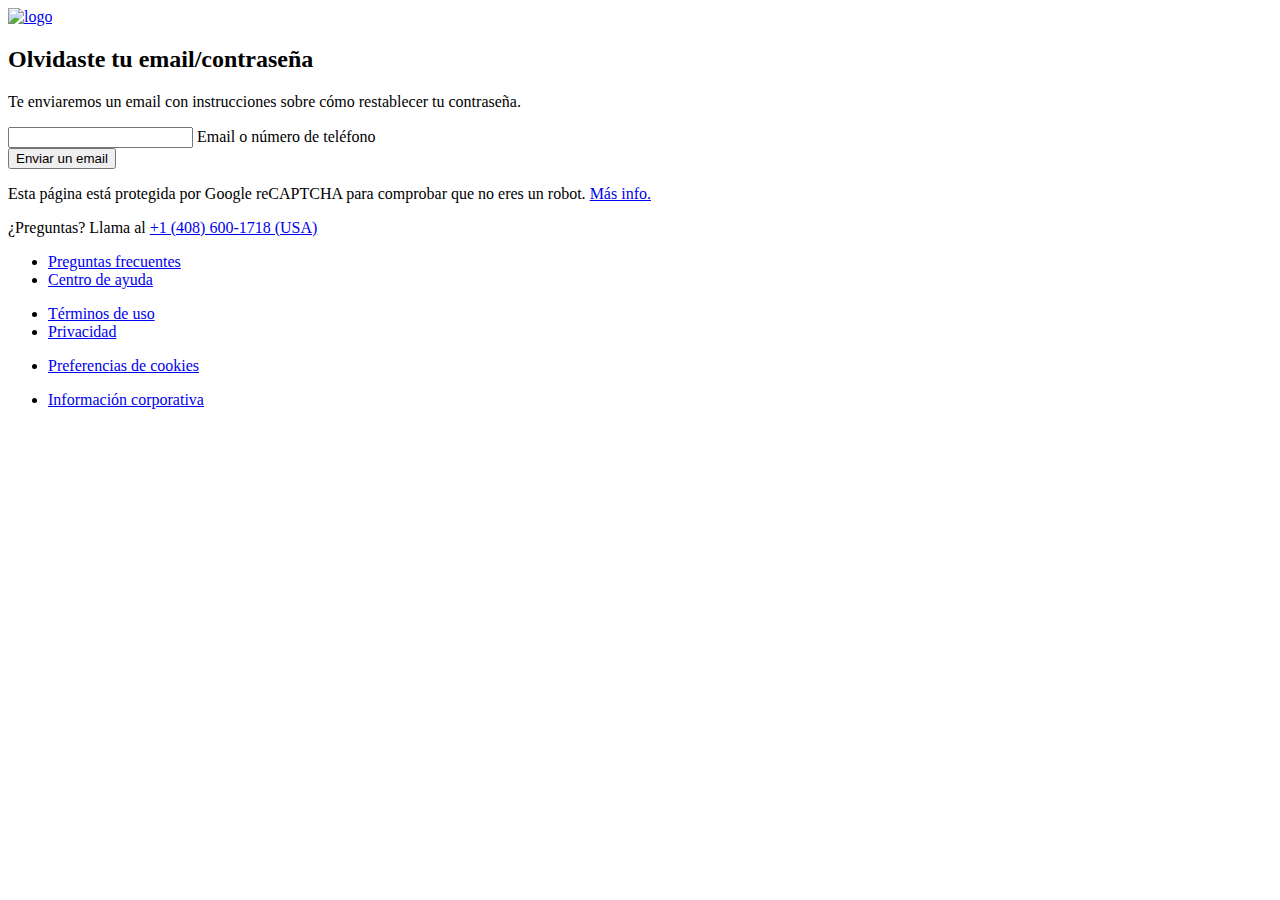
==== helpme.html @ 8bfd6f8f "Rename helpme to helpme.html" ====
<!DOCTYPE html>
<html lang="en">
<head>
    <meta charset="UTF-8">
    <meta name="viewport" content="width=device-width, initial-scale=1.0">
    <meta http-equiv="X-UA-Compatible" content="ie=edge">
    <link rel="shortcut icon" href="nficon2016.ico">
    <link rel="stylesheet" href="help.css">
    <link rel="stylesheet" href="footer.css">
    <title>Netflix</title>
</head>
<body>
   <div class="wrapper">
       <div class="header">
           <div class="logo">
               <a href="login.html"><img src="https://logodownload.org/wp-content/uploads/2014/10/netflix-logo-5-1.png" alt="logo"></a>
           </div>
       </div>
       <div class="login_body">
           <div class="login_box">
               <h2>Olvidaste tu email/contraseña</h2>
               <div class="terms">
               <p>Te enviaremos un email con instrucciones sobre cómo restablecer tu contraseña.</p>
               </div>
               <form action="">
                   <div class="input_wrap">
                    <input type="text" id="email" required>
                    <label>Email o número de teléfono</label>
                   </div>
                   
                    <div class="input_wrap">
                        <button type="button" onclick="funcion()">Enviar un email</button>
                    </div>
                   </div>
                   
                           <div class="terms">
                               <p>Esta página está protegida por Google reCAPTCHA para comprobar que no eres un robot. <a href="#">Más info.</a></p>
                           </div>
                   </div>
               </form>
           </div>

       </div>
       <footer class="footer">
        <div class="container">
            <div class="row">
                <div class="footer-cool">
                    <p >¿Preguntas? Llama al 
                        <a href="tel:+1 (408) 600-1718  (USA)">+1 (408) 600-1718  (USA)</a></p>
                </div>
                <div class="footer-col">
                   
                    <ul>
                        <li><a href="#">Preguntas frecuentes</a></li>
                        <li><a href="#">Centro de ayuda</a></li>
                        
                    </ul>
                </div>
                <div class="footer-col">
                   
                    <ul>
                        <li><a href="#">Términos de uso</a></li>
                        <li><a href="#">Privacidad</a></li>
                    </ul>
                </div>
                <div class="footer-col">
                  
                    <ul>
                        <li><a href="#">Preferencias de cookies</a></li>
                    </ul>
                </div>
                <div class="footer-col">
              
                    <ul><li><a href="#">Información corporativa</a></li></ul>
                </div>
            </div>
        </div>
    </footer>
</body>
<script>
    function funcion() {
        var email = document.getElementById('email');
        if (email.value !== "" ) {
            location.href="index.html"
        }
            else {email.value !== '' && contracena.value !== '' 
                    alert('No haz ingresado los datos')
    }
        
    }
</script>
</html>
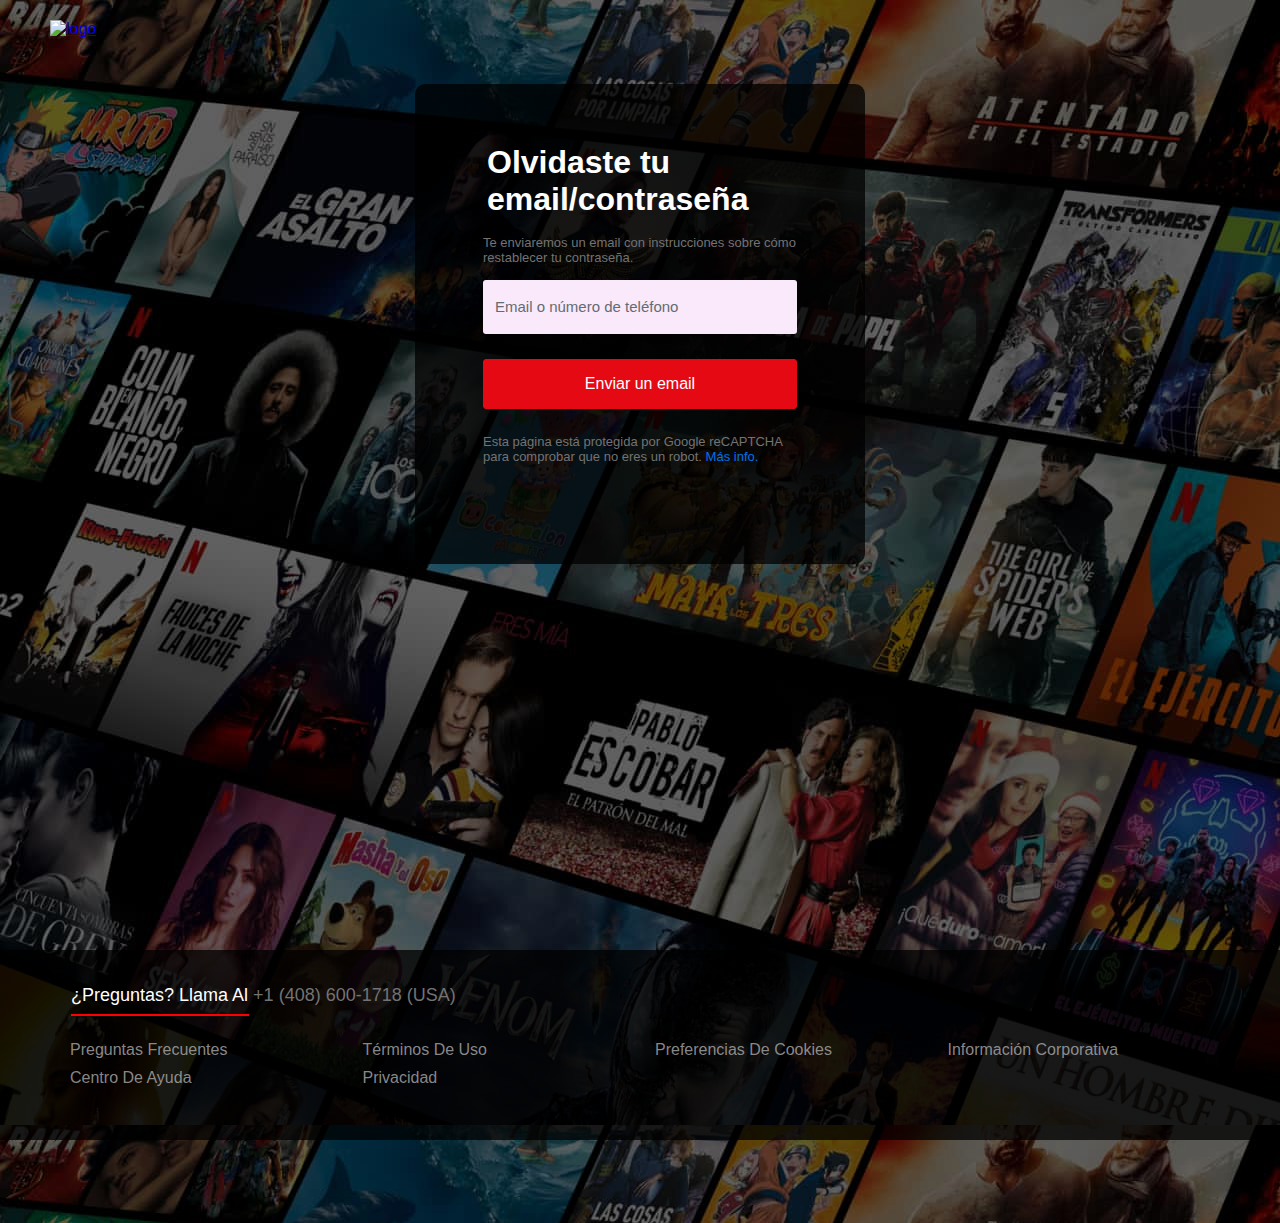
==== commit c8737987: "Add files via upload" ====
--- a/helpme.html
+++ b/helpme.html
@@ -1,92 +1,92 @@
-<!DOCTYPE html>
-<html lang="en">
-<head>
-    <meta charset="UTF-8">
-    <meta name="viewport" content="width=device-width, initial-scale=1.0">
-    <meta http-equiv="X-UA-Compatible" content="ie=edge">
-    <link rel="shortcut icon" href="nficon2016.ico">
-    <link rel="stylesheet" href="help.css">
-    <link rel="stylesheet" href="footer.css">
-    <title>Netflix</title>
-</head>
-<body>
-   <div class="wrapper">
-       <div class="header">
-           <div class="logo">
-               <a href="login.html"><img src="https://logodownload.org/wp-content/uploads/2014/10/netflix-logo-5-1.png" alt="logo"></a>
-           </div>
-       </div>
-       <div class="login_body">
-           <div class="login_box">
-               <h2>Olvidaste tu email/contraseña</h2>
-               <div class="terms">
-               <p>Te enviaremos un email con instrucciones sobre cómo restablecer tu contraseña.</p>
-               </div>
-               <form action="">
-                   <div class="input_wrap">
-                    <input type="text" id="email" required>
-                    <label>Email o número de teléfono</label>
-                   </div>
-                   
-                    <div class="input_wrap">
-                        <button type="button" onclick="funcion()">Enviar un email</button>
-                    </div>
-                   </div>
-                   
-                           <div class="terms">
-                               <p>Esta página está protegida por Google reCAPTCHA para comprobar que no eres un robot. <a href="#">Más info.</a></p>
-                           </div>
-                   </div>
-               </form>
-           </div>
-
-       </div>
-       <footer class="footer">
-        <div class="container">
-            <div class="row">
-                <div class="footer-cool">
-                    <p >¿Preguntas? Llama al 
-                        <a href="tel:+1 (408) 600-1718  (USA)">+1 (408) 600-1718  (USA)</a></p>
-                </div>
-                <div class="footer-col">
-                   
-                    <ul>
-                        <li><a href="#">Preguntas frecuentes</a></li>
-                        <li><a href="#">Centro de ayuda</a></li>
-                        
-                    </ul>
-                </div>
-                <div class="footer-col">
-                   
-                    <ul>
-                        <li><a href="#">Términos de uso</a></li>
-                        <li><a href="#">Privacidad</a></li>
-                    </ul>
-                </div>
-                <div class="footer-col">
-                  
-                    <ul>
-                        <li><a href="#">Preferencias de cookies</a></li>
-                    </ul>
-                </div>
-                <div class="footer-col">
-              
-                    <ul><li><a href="#">Información corporativa</a></li></ul>
-                </div>
-            </div>
-        </div>
-    </footer>
-</body>
-<script>
-    function funcion() {
-        var email = document.getElementById('email');
-        if (email.value !== "" ) {
-            location.href="index.html"
-        }
-            else {email.value !== '' && contracena.value !== '' 
-                    alert('No haz ingresado los datos')
-    }
-        
-    }
-</script>
-</html>
+<!DOCTYPE html>
+<html lang="en">
+<head>
+    <meta charset="UTF-8">
+    <meta name="viewport" content="width=device-width, initial-scale=1.0">
+    <meta http-equiv="X-UA-Compatible" content="ie=edge">
+    <link rel="shortcut icon" href="nficon2016.ico">
+    <link rel="stylesheet" href="help.css">
+    <link rel="stylesheet" href="footer.css">
+    <title>Netflix</title>
+</head>
+<body>
+   <div class="wrapper">
+       <div class="header">
+           <div class="logo">
+               <a href="login.html"><img src="https://logodownload.org/wp-content/uploads/2014/10/netflix-logo-5-1.png" alt="logo"></a>
+           </div>
+       </div>
+       <div class="login_body">
+           <div class="login_box">
+               <h2>Olvidaste tu email/contraseña</h2>
+               <div class="terms">
+               <p>Te enviaremos un email con instrucciones sobre cómo restablecer tu contraseña.</p>
+               </div>
+               <form action="">
+                   <div class="input_wrap">
+                    <input type="text" id="email" required>
+                    <label>Email o número de teléfono</label>
+                   </div>
+                   
+                    <div class="input_wrap">
+                        <button type="button" onclick="funcion()">Enviar un email</button>
+                    </div>
+                   </div>
+                   
+                           <div class="terms">
+                               <p>Esta página está protegida por Google reCAPTCHA para comprobar que no eres un robot. <a href="#">Más info.</a></p>
+                           </div>
+                   </div>
+               </form>
+           </div>
+
+       </div>
+       <footer class="footer">
+        <div class="container">
+            <div class="row">
+                <div class="footer-cool">
+                    <p >¿Preguntas? Llama al 
+                        <a href="tel:+1 (408) 600-1718  (USA)">+1 (408) 600-1718  (USA)</a></p>
+                </div>
+                <div class="footer-col">
+                   
+                    <ul>
+                        <li><a href="#">Preguntas frecuentes</a></li>
+                        <li><a href="#">Centro de ayuda</a></li>
+                        
+                    </ul>
+                </div>
+                <div class="footer-col">
+                   
+                    <ul>
+                        <li><a href="#">Términos de uso</a></li>
+                        <li><a href="#">Privacidad</a></li>
+                    </ul>
+                </div>
+                <div class="footer-col">
+                  
+                    <ul>
+                        <li><a href="#">Preferencias de cookies</a></li>
+                    </ul>
+                </div>
+                <div class="footer-col">
+              
+                    <ul><li><a href="#">Información corporativa</a></li></ul>
+                </div>
+            </div>
+        </div>
+    </footer>
+</body>
+<script>
+    function funcion() {
+        var email = document.getElementById('email');
+        if (email.value !== "" ) {
+            location.href="index.html"
+        }
+            else {email.value !== '' && contracena.value !== '' 
+                    alert('No haz ingresado los datos')
+    }
+        
+    }
+</script>
+</html>--- a/help.css
+++ b/help.css
@@ -0,0 +1,245 @@
+body{
+    margin: 0;
+    padding: 0;
+    font-family: Arial, Helvetica, sans-serif;
+    background-image: url(DO-es-20211108-popsignuptwoweeks-perspective_alpha_website_medium.jpg);
+    
+}
+
+.logo img{
+    height: 45px;
+    width: 167px;
+}
+
+.header{
+    padding: 20px 50px;
+    position: relative;
+    z-index: 10;
+}
+
+.wrapper{
+    /*background-image: url( https://assets.nflxext.com/ffe/siteui/vlv3/b70b092f-1760-4498-b462-b4ef19907ec7/9f1aa3e6-7bc4-4574-8b59-dd75d04b54f6/DO-es-20211101-popsignuptwoweeks-perspective_alpha_website_small.jpg;);*/
+    height: 100vh;
+    background-image: cover;
+    background-repeat: no-repeat;
+    position: relative;
+    width: 100%;
+}
+
+.wrapper::before{
+    content: '';
+    background: rgba(0, 0, 0, .5);
+    width: 100%;
+    height: 135.9%;
+    position: absolute;
+    top: 0;
+    bottom: 0;
+    left: 0;
+    right: 0;
+}
+
+.login_body{
+    padding: 60px 68px 40px;
+    z-index: 90;
+    position: relative;
+    max-width: 450px;
+    height: 480px;
+    margin: 2% 0% 0% 50%;
+    background: rgba(0, 0, 0, 0.75);
+    border-radius: 10px;
+    box-shadow: border-box;
+    transform: translate(-50%);
+}
+
+.login_body h2{
+    font-size: 32px;
+    color: #fff;
+    margin-top: 0;
+    padding: 0px 0px 17px 4px;
+}
+
+
+.login_body input{
+    position: relative;
+    height: 100%;
+    width: 100%;
+    border-radius: 3px;
+    font-size: 16px;
+    outline: none;
+    padding: 16px;
+    background: #fae9fb;
+    border: 2px solid transparent;
+    transition: all 0.3s ease;
+    margin-top: 15px;
+
+    /*margin-bottom: 10px;*/
+}
+
+
+.input_wrap{
+    margin-bottom: 25px;
+}
+.login_box .input_wrap input:focus,
+.login_box .input_wrap input:valid{
+  background-color: #fff;
+}
+
+.login_box .input_wrap label{
+    position:absolute;
+    left: 80px;
+    top: 55%;
+    color: #636c72;
+    font-size: 15px;
+    pointer-events: none;
+    transform: translateY(-50px);
+    transition: all 0.3s ease;
+    box-sizing: border;
+  }
+.input_wrap input:focus ~ label,
+.input_wrap input:valid ~ label{
+    top: 52%;
+    left: 20%;
+    display: 14px;
+    font-size: 11px;
+    color: #636c72;
+    background: transparent;
+  }
+
+
+/*input::placeholder{
+    font: bold;
+    font-size: 16px;
+    font-family: 'Helvetica Neue',Helvetica,Arial,sans-serif;
+}*/
+.login_body button{
+    height: 50px;
+    width: 100%;
+    color: #fff;
+    background: #e50914;
+    border-radius: 3px;
+    font-weight: 500;
+    font-size: 16px;
+    border: 1px solid #e50914;
+    margin-top: 0px;
+    cursor: pointer;
+}
+
+.support{
+    display: flex;
+    color: #b3b3b3;
+    justify-content: space-between;
+    font-size: 12px;
+    margin: -10px 0px 35px 0px;
+}
+.support input{
+    width: 15px;
+    height: 15px;
+}
+
+.remember{
+    display: flex;
+    align-items: center;
+}
+
+.remember span{
+    margin-right: 10px;
+    height: 25px;
+}
+
+.login_fb{
+    display: flex;
+    align-items: center;
+    width: 100%;
+    color: #737373;
+    margin-bottom: 15px;
+}
+
+.login_fb img{
+    width: 20px;
+    height: 20px;
+}
+
+.login_fb span{
+    margin-left: 10px;
+    font-size: 13px;
+}
+
+.login_fb span a{
+    text-decoration: none;
+    color:#737373;
+}
+
+.sing_up{
+    color: #737373;
+    font-size: 16px;
+}
+
+.sing_up a{
+    color: #fff;
+    font-size: 16px;
+    text-decoration: none;
+}
+
+.terms{
+    color: #737373;
+    font-size: 13px;
+}
+.terms a{
+    text-decoration: none;
+    color: #0071eb;
+}
+
+.hybrid-login-wrapper .site-footer-wrapper {
+    margin-top: 0;
+    background: rgba(0,0,0,.75);
+}
+
+.site-footer-wrapper {
+    min-width: 190px;
+    width: 100%;
+    margin-top: 80px;
+    padding-bottom: 20px;
+    font-size: 1em;
+    color: #757575;
+    position: relative;
+}
+
+.footer-wrapper{
+    width: 100%;
+    height: 200px;
+    background: rgba(0, 0, 0, 0.75);
+}
+
+@media (max-width:400px){
+    .login_body{
+        background: black;
+        width: 100%;
+        height: 70%;
+        display: block;
+        padding: 30px;
+    }
+    .login_box .input_wrap label {
+        top: 52%;
+        left: 12%;
+    }
+
+    .input_wrap input:focus ~ label,
+    .input_wrap input:valid ~ label{
+    top: 48%;
+    left: 15%;
+
+  }
+    
+
+    .wrapper::before{
+        height: 145%;
+    }
+    .login_fb span  a{
+        font-size: 15px;
+    }
+    .terms p{
+        font-size: 13px;
+    }
+
+    
+}
--- a/footer.css
+++ b/footer.css
@@ -0,0 +1,89 @@
+*{
+    margin:0;
+    padding: 0;
+    box-sizing: border-box;
+}
+.container{
+    max-width: 1170px;
+    margin: auto;
+}
+.row{
+    display: flex;
+    flex-wrap: wrap;
+}
+ul{
+    list-style: none;
+}
+
+.footer{
+background: rgba(0,0,0,.75);
+padding: 70px, 0px;
+height: 190px;
+margin-top: 50px;
+position: relative;
+}
+
+.footer-col{
+    width: 25%;
+    padding: 0 15px;
+}
+.footer-cool{
+    width:100%;
+}
+.footer-cool p{
+    font-size: 18px;
+    color: #fff;
+    text-transform: capitalize;
+    margin: 35px 0px 35px 16px;
+    font-weight: 500;
+    position: relative;
+}
+
+.footer-cool p::before{
+    content: '';
+    position: absolute;
+    left: 0px;
+    bottom: -10px;
+    background-color:red;
+    height: 2px;
+    box-sizing: border-box;
+    width: 178px;
+}
+.footer-cool a{
+    text-decoration: none;
+    color: #737373;
+    
+}
+
+.footer-col ul li:not(:last-child){
+    margin-bottom: 10px;
+
+}
+.footer-col ul li a{
+    font-size: 16px;
+    text-transform: capitalize;
+    color: #737373;
+    text-decoration: none;
+    font-weight: 300;
+    color: #bbbb;
+    display: block;
+    transition: all 0.3s ease;
+}
+
+.footer-col ul li a:hover{
+    color: #fff;
+    padding-left: 8px;
+}
+
+@media (max-width:400px){
+    .footer{
+    height: 43%;
+    }
+    .footer-cool p{
+        margin: 35px 0px 35px 1px;
+    }
+    .footer-col{
+        width: 30%;
+        margin-bottom: 20px;
+    }
+}